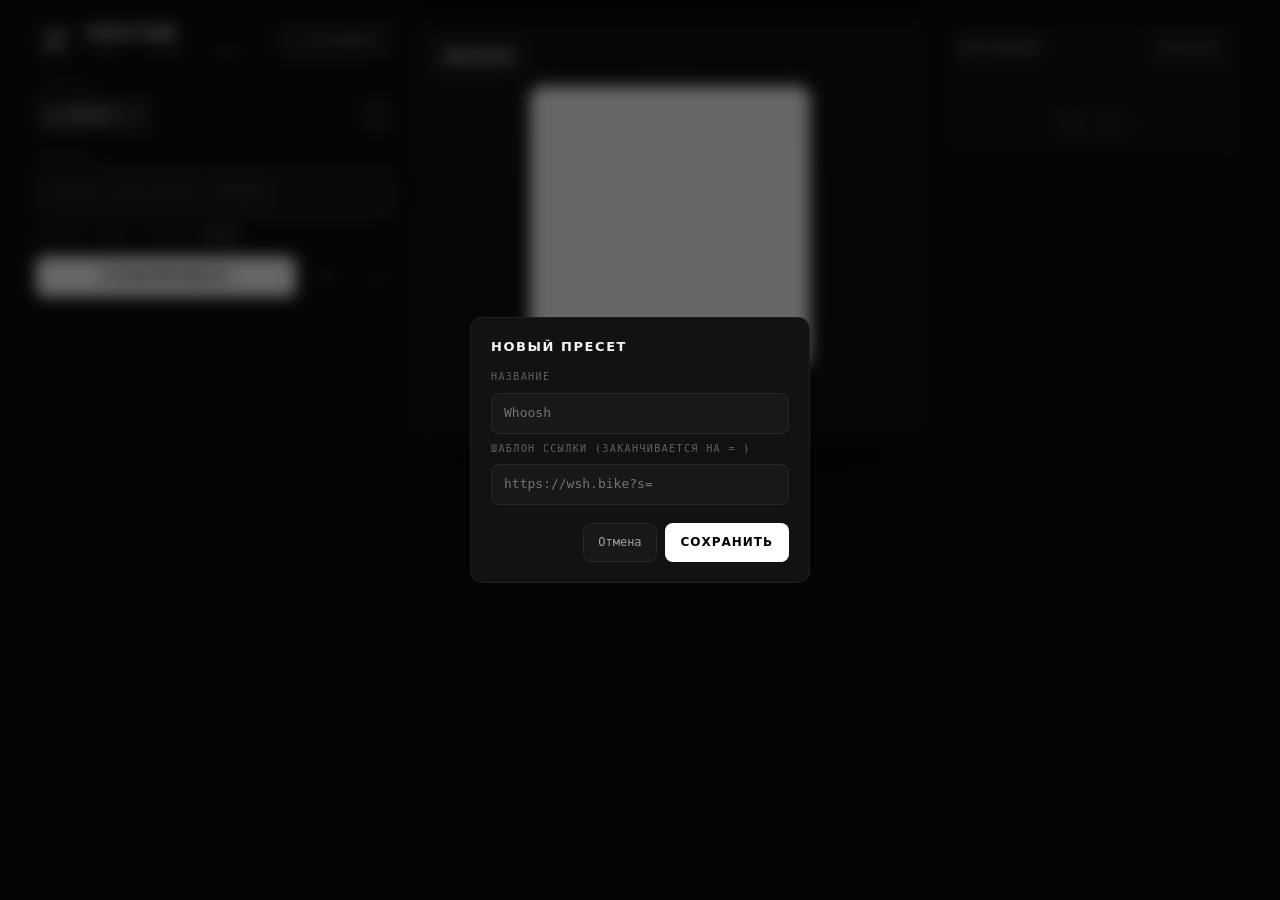
==== index.html @ f7df2f1e "EasyQR: dark minimal PWA QR generator (presets, history, BorderBeam/ThinkingOrb, offline SW)" ====
<!DOCTYPE html>
<html lang="ru">
<head>
  <meta charset="UTF-8">
  <meta name="viewport" content="width=device-width, initial-scale=1.0, viewport-fit=cover">
  <meta name="theme-color" content="#0B0B0C">
  <title>EasyQR — генератор QR</title>
  <meta name="description" content="Быстрый генератор QR-кодов для кикшеринга. Пресеты, история, офлайн.">
  <link rel="manifest" href="manifest.webmanifest">
  <link rel="icon" href="icons/icon-192.png">
  <link rel="apple-touch-icon" href="icons/icon-192.png">
  <link rel="stylesheet" href="css/app.css">
</head>
<body>
  <div class="app">

    <!-- ===== ЛЕВЫЙ ПУЛЬТ ===== -->
    <section class="console" aria-label="Генератор">
      <header class="brand">
        <div class="brand-mark" aria-hidden="true">
          <svg viewBox="0 0 24 24" fill="none" stroke="currentColor" stroke-width="1.5" stroke-linecap="round" stroke-linejoin="round">
            <rect x="3" y="3" width="7" height="7" rx="1.5"/><rect x="14" y="3" width="7" height="7" rx="1.5"/>
            <rect x="3" y="14" width="7" height="7" rx="1.5"/><path d="M14 14h3v3h-3zM20 14v.01M20 20v.01M17 20v.01M14 20v.01"/>
          </svg>
        </div>
        <div>
          <h1 class="brand-name">EasyQR</h1>
          <p class="brand-sub">scan · share · ride</p>
        </div>
        <button id="btn-install" class="ghost-btn install-btn" hidden title="Установить приложение">
          <svg viewBox="0 0 24 24" fill="none" stroke="currentColor" stroke-width="1.5" stroke-linecap="round" stroke-linejoin="round"><path d="M12 3v12m0 0l-4-4m4 4l4-4M4 21h16"/></svg>
          <span>Установить</span>
        </button>
      </header>

      <!-- Пресеты -->
      <div class="field-label">Пресеты</div>
      <div class="presets-wrap">
        <div id="presets" class="presets" role="tablist" aria-label="Пресеты ссылок"></div>
        <button id="btn-add-preset" class="pill pill-add" title="Добавить пресет">
          <svg viewBox="0 0 24 24" fill="none" stroke="currentColor" stroke-width="1.8" stroke-linecap="round"><path d="M12 5v14M5 12h14"/></svg>
        </button>
      </div>

      <!-- Ввод -->
      <div class="field-label" id="prefix-label">Ссылка</div>
      <div class="input-card">
        <span id="prefix" class="input-prefix" title="Нажмите чтобы изменить шаблон">https://wsh.bike?s=</span>
        <input id="suffix" class="input-suffix" type="text" inputmode="numeric" autocomplete="off" spellcheck="false"
               placeholder="номер" aria-label="Значение после =">
      </div>
      <div class="hint">Допишите номер и нажмите <kbd>Enter</kbd></div>

      <!-- Действия -->
      <div class="actions">
        <button id="btn-generate" class="primary-btn">Сгенерировать</button>
        <button id="btn-copy" class="ghost-btn icon-action" title="Скопировать ссылку" disabled>
          <svg viewBox="0 0 24 24" fill="none" stroke="currentColor" stroke-width="1.5" stroke-linecap="round" stroke-linejoin="round"><rect x="9" y="9" width="12" height="12" rx="2"/><path d="M5 15V5a2 2 0 0 1 2-2h10"/></svg>
        </button>
        <button id="btn-download" class="ghost-btn icon-action" title="Скачать PNG" disabled>
          <svg viewBox="0 0 24 24" fill="none" stroke="currentColor" stroke-width="1.5" stroke-linecap="round" stroke-linejoin="round"><path d="M12 3v12m0 0l-4-4m4 4l4-4M4 21h16"/></svg>
        </button>
      </div>

      <!-- Модалка пресета -->
      <div id="preset-modal" class="modal-overlay" hidden>
        <div class="modal card">
          <h3 class="modal-title">Новый пресет</h3>
          <label class="mini-label" for="mp-name">Название</label>
          <input id="mp-name" class="modal-input" type="text" placeholder="Whoosh" maxlength="18">
          <label class="mini-label" for="mp-url">Шаблон ссылки (заканчивается на = )</label>
          <input id="mp-url" class="modal-input mono" type="text" placeholder="https://wsh.bike?s=">
          <div class="modal-actions">
            <button id="mp-cancel" class="ghost-btn">Отмена</button>
            <button id="mp-save" class="primary-btn small">Сохранить</button>
          </div>
        </div>
      </div>
    </section>

    <!-- ===== ЦЕНТР: РЕЗУЛЬТАТ ===== -->
    <section class="stage-col">
      <div class="beam-shell" id="beam-shell">
        <div class="beam beam-a" aria-hidden="true"></div>
        <div class="beam beam-b" aria-hidden="true"></div>
        <div class="card stage" id="stage">
          <!-- пусто -->
          <div id="view-empty" class="stage-view empty-view">
            <div class="empty-orb" aria-hidden="true"></div>
            <p class="empty-text">QR появится здесь</p>
          </div>
          <!-- орб генерации -->
          <div id="view-thinking" class="stage-view thinking-view" hidden>
            <div class="orb-glow" aria-hidden="true"></div>
            <svg class="orb-ring" viewBox="0 0 64 64" aria-hidden="true">
              <circle cx="32" cy="32" r="28" fill="none" stroke="rgba(255,255,255,.12)" stroke-width="1.5"/>
              <circle cx="32" cy="32" r="28" fill="none" stroke="#fff" stroke-width="1.5" stroke-linecap="round" stroke-dasharray="44 132"/>
            </svg>
            <p class="thinking-text">GENERATING</p>
          </div>
          <!-- результат -->
          <div id="view-result" class="stage-view result-view" hidden>
            <div class="result-head">
              <span id="res-badge" class="badge">WHOOSH</span>
              <span id="res-time" class="mono res-time"></span>
            </div>
            <div id="qr-holder" class="qr-holder"></div>
            <div id="res-url" class="mono res-url"></div>
            <div class="result-foot">
              <span id="res-type" class="res-type"></span>
            </div>
          </div>
        </div>
      </div>
    </section>

    <!-- ===== ИСТОРИЯ ===== -->
    <aside class="history card" aria-label="История">
      <div class="history-head">
        <h2 class="history-title">История</h2>
        <button id="btn-clear-history" class="ghost-btn tiny" title="Очистить историю">Очистить</button>
      </div>
      <div id="history-list" class="history-list"></div>
      <div id="history-empty" class="history-empty">Пока пусто</div>
    </aside>
  </div>

  <div id="toast" class="toast" role="status" aria-live="polite"></div>

  <script src="js/qrcode.js"></script>
  <script src="js/app.js"></script>
  <script>if('serviceWorker' in navigator){navigator.serviceWorker.register('sw.js').catch(()=>{});}</script>
</body>
</html>
---- css/app.css ----
/* ============ EasyQR — Dark Minimal PWA ============ */

/* Шрифты: положите Moscow-Metro.woff2 и NectoMono.woff2 в /fonts и раскомментируйте
@font-face{font-family:"Moscow Metro";src:url("../fonts/Moscow-Metro.woff2") format("woff2");font-display:swap}
@font-face{font-family:"Necto Mono";src:url("../fonts/NectoMono.woff2") format("woff2");font-display:swap}
*/

:root{
  --bg:#0B0B0C;
  --card:#121214;
  --input:#18181B;
  --border:#1F1F23;
  --border-2:#27272A;
  --text:#F3F4F6;
  --text-2:#A1A1AA;
  --text-3:#606067;
  --hover:#202024;
  --active:#27272A;
  --active-border:#3F3F46;
  --radius:12px;
  --font-accent:"Moscow Metro","JetBrains Mono","Fira Code",ui-monospace,system-ui,sans-serif;
  --font-mono:"Necto Mono","JetBrains Mono","Fira Code",ui-monospace,SFMono-Regular,Menlo,monospace;
}

*,*::before,*::after{box-sizing:border-box;margin:0;padding:0}
html{-webkit-text-size-adjust:100%}
body{
  background:var(--bg);
  color:var(--text);
  font-family:var(--font-mono);
  font-size:14px;
  line-height:1.45;
  min-height:100dvh;
  overscroll-behavior-y:none;
}
button{font:inherit;color:inherit;background:none;border:none;cursor:pointer}
input{font:inherit}
::selection{background:#ffffff22}
.mono{font-family:var(--font-mono)}

/* ---------- Layout ---------- */
.app{
  display:grid;
  gap:16px;
  grid-template-columns:minmax(300px,360px) minmax(0,1fr) 300px;
  grid-template-areas:"console stage history";
  max-width:1240px;
  margin:0 auto;
  padding:20px 16px calc(20px + env(safe-area-inset-bottom));
  align-items:start;
}
.console{grid-area:console;display:flex;flex-direction:column;gap:14px}
.stage-col{grid-area:stage}
.history{grid-area:history}

@media (max-width:1023px){
  .app{grid-template-columns:1fr;grid-template-areas:"console" "stage" "history";max-width:560px}
}

.card{
  background:var(--card);
  border:1px solid var(--border);
  border-radius:var(--radius);
}

/* ---------- Brand ---------- */
.brand{display:flex;align-items:center;gap:12px}
.brand-mark{
  width:40px;height:40px;flex:none;border-radius:10px;
  background:var(--input);border:1px solid var(--border-2);
  display:grid;place-items:center;color:var(--text);
}
.brand-mark svg{width:22px;height:22px}
.brand-name{
  font-family:var(--font-accent);
  font-size:18px;font-weight:700;letter-spacing:.08em;text-transform:uppercase;
}
.brand-sub{font-size:11px;color:var(--text-3);letter-spacing:.14em;text-transform:uppercase}
.install-btn{margin-left:auto;font-size:11px;padding:6px 10px}
.install-btn svg{width:14px;height:14px}

/* ---------- Labels ---------- */
.field-label{
  font-family:var(--font-accent);
  font-size:10px;letter-spacing:.16em;text-transform:uppercase;
  color:var(--text-3);margin-bottom:-8px;
}

/* ---------- Presets ---------- */
.presets-wrap{display:flex;align-items:stretch;gap:8px}
.presets{
  display:flex;gap:6px;overflow-x:auto;scrollbar-width:none;
  padding:2px 0;flex:1;min-width:0;scroll-behavior:smooth;
  -webkit-overflow-scrolling:touch;
}
.presets::-webkit-scrollbar{display:none}
.pill{
  flex:none;display:inline-flex;align-items:center;gap:7px;
  padding:7px 12px;border-radius:8px;
  background:var(--input);border:1px solid var(--border-2);
  color:var(--text-2);font-size:12px;white-space:nowrap;
  transition:background .18s ease,color .18s ease,border-color .18s ease,transform .12s ease;
}
.pill:hover{background:var(--hover);color:#F4F4F5}
.pill:active{transform:scale(.97)}
.pill.active{background:var(--active);border-color:var(--active-border);color:#fff}
.pill .pill-icon{width:15px;height:15px;display:inline-flex}
.pill .pill-icon svg{width:100%;height:100%}
.pill-add{padding:7px 10px}
.pill-add svg{width:15px;height:15px}
.pill-del{margin-left:2px;opacity:0;transition:opacity .15s;display:inline-flex;width:14px;height:14px;color:var(--text-3)}
.pill-del svg{width:100%;height:100%}
.pill:hover .pill-del{opacity:.7}
.pill-del:hover{opacity:1!important;color:#fff}
@media (hover:none){.pill-del{opacity:.5}}

/* ---------- Input ---------- */
.input-card{
  display:flex;align-items:stretch;
  background:var(--input);border:1px solid var(--border-2);border-radius:var(--radius);
  overflow:hidden;
  transition:border-color .2s ease,box-shadow .2s ease;
}
.input-card:focus-within{border-color:var(--active-border);box-shadow:0 0 0 3px rgba(255,255,255,.04)}
.input-prefix{
  display:flex;align-items:center;
  padding:12px 4px 12px 14px;
  color:var(--text-3);font-size:13px;white-space:nowrap;
  max-width:58%;overflow:hidden;text-overflow:ellipsis;direction:rtl;text-align:left;
  cursor:pointer;user-select:none;
  transition:color .18s ease;
}
.input-prefix:hover{color:var(--text-2)}
.input-suffix{
  flex:1;min-width:0;background:transparent;border:none;outline:none;
  color:#fff;font-size:16px;letter-spacing:.06em;
  padding:12px 14px 12px 8px;
  font-family:var(--font-mono);
}
.input-suffix::placeholder{color:var(--text-3)}
.hint{font-size:11px;color:var(--text-3);margin-top:-6px}
kbd{
  font-family:var(--font-mono);font-size:10px;color:var(--text-2);
  background:var(--input);border:1px solid var(--border-2);border-bottom-width:2px;
  border-radius:4px;padding:1px 5px;
}

/* ---------- Buttons ---------- */
.actions{display:flex;gap:8px}
.primary-btn{
  flex:1;background:#fff;color:#000;font-weight:700;
  font-family:var(--font-accent);letter-spacing:.08em;text-transform:uppercase;font-size:12px;
  padding:12px 18px;border-radius:8px;
  transition:background .18s ease,transform .12s ease;
}
.primary-btn:hover{background:#E4E4E7}
.primary-btn:active{transform:scale(.98)}
.primary-btn.small{flex:none;padding:9px 16px}
.ghost-btn{
  display:inline-flex;align-items:center;gap:6px;justify-content:center;
  background:var(--input);border:1px solid var(--border-2);border-radius:8px;
  color:var(--text-2);padding:10px 14px;font-size:12px;
  transition:background .18s ease,color .18s ease,border-color .18s ease;
}
.ghost-btn:hover:not(:disabled){background:var(--hover);color:#F4F4F5}
.ghost-btn:disabled{opacity:.35;cursor:not-allowed}
.ghost-btn.tiny{padding:5px 9px;font-size:10px;letter-spacing:.1em;text-transform:uppercase}
.icon-action{width:42px;padding:0;flex:none}
.icon-action svg{width:17px;height:17px}

/* ---------- BorderBeam shell ---------- */
.beam-shell{position:relative;border-radius:calc(var(--radius) + 1px)}
.beam{
  position:absolute;inset:-1.5px;border-radius:inherit;pointer-events:none;
  opacity:0;transition:opacity .4s ease;
  --beam-angle:0deg;
  background:conic-gradient(from var(--beam-angle),
    transparent 0deg, transparent 300deg,
    rgba(255,255,255,.05) 330deg, rgba(255,255,255,.9) 352deg,
    #fff 360deg);
  -webkit-mask:linear-gradient(#000 0 0) content-box,linear-gradient(#000 0 0);
          mask:linear-gradient(#000 0 0) content-box,linear-gradient(#000 0 0);
  -webkit-mask-composite:xor;
          mask-composite:exclude;
  padding:1.5px;
  filter:drop-shadow(0 0 6px rgba(255,255,255,.35));
}
.beam-b{filter:drop-shadow(0 0 10px rgba(255,255,255,.18));animation-delay:-1.4s;opacity:0}
@property --beam-angle{syntax:"<angle>";initial-value:0deg;inherits:false}
@keyframes beam-spin{to{--beam-angle:360deg}}
.beam-shell.generating .beam{opacity:1;animation:beam-spin 2.2s linear infinite}
.beam-shell.generating .beam-b{animation-duration:3.4s}

/* ---------- Stage ---------- */
.stage{
  position:relative;overflow:hidden;
  min-height:420px;
  display:grid;place-items:center;
  padding:22px;
  box-shadow:0 20px 60px -30px rgba(0,0,0,.8), inset 0 1px 0 rgba(255,255,255,.03);
}
.stage-view{grid-area:1/1;width:100%;display:flex;flex-direction:column;align-items:center;justify-content:center;gap:14px}

.empty-view{color:var(--text-3)}
.empty-orb{
  width:90px;height:90px;border-radius:50%;
  background:radial-gradient(circle at 50% 45%,rgba(255,255,255,.10),rgba(255,255,255,.03) 55%,transparent 72%);
  filter:blur(6px);animation:breathe 4s ease-in-out infinite;
}
.empty-text{font-family:var(--font-accent);text-transform:uppercase;letter-spacing:.14em;font-size:11px}
@keyframes breathe{0%,100%{transform:scale(.92);opacity:.5}50%{transform:scale(1.06);opacity:.8}}

/* Thinking orb */
.thinking-view{gap:26px}
.orb-wrap,.thinking-view{position:relative}
.orb-glow{
  width:clamp(120px,34vw,190px);aspect-ratio:1;border-radius:50%;
  background:radial-gradient(circle at 50% 48%,rgba(255,255,255,.95),rgba(255,255,255,.28) 45%,transparent 70%);
  filter:blur(18px);
  animation:orb-pulse 1.4s cubic-bezier(.45,0,.55,1) infinite;
}
.orb-ring{
  position:absolute;top:50%;left:50%;translate:-50% -58%;
  width:clamp(84px,24vw,120px);height:auto;
  animation:orb-spin 1.1s linear infinite;
}
@keyframes orb-pulse{
  0%,100%{transform:scale(.85);opacity:.3}
  50%{transform:scale(1.1);opacity:.7}
}
@keyframes orb-spin{to{rotate:360deg}}
.thinking-text{
  font-family:var(--font-accent);font-size:11px;letter-spacing:.3em;text-transform:uppercase;color:var(--text-2);
  animation:blink 1.4s ease-in-out infinite;
}
@keyframes blink{0%,100%{opacity:.35}50%{opacity:.9}}

/* Result */
.result-view{gap:16px;transition:opacity .5s ease,transform .5s cubic-bezier(.2,.7,.3,1)}
.result-view.reveal{opacity:0;transform:scale(.9)}
.result-view.shown{opacity:1;transform:scale(1)}
.result-head{display:flex;align-items:center;gap:10px;width:100%;justify-content:space-between}
.badge{
  font-family:var(--font-accent);font-size:11px;font-weight:700;
  letter-spacing:.14em;text-transform:uppercase;color:#fff;
  background:var(--active);border:1px solid var(--active-border);
  border-radius:6px;padding:4px 10px;display:inline-flex;align-items:center;gap:7px;
}
.badge .pill-icon{width:14px;height:14px;display:inline-flex}
.badge .pill-icon svg{width:100%;height:100%}
.res-time{font-size:11px;color:var(--text-3)}
.qr-holder{
  width:min(280px,72vw);aspect-ratio:1;
  background:#fff;border-radius:var(--radius);
  padding:14px;display:grid;place-items:center;
  box-shadow:0 24px 60px -24px rgba(0,0,0,.9);
}
.qr-holder canvas,.qr-holder svg{width:100%!important;height:100%!important;display:block;image-rendering:pixelated}
.res-url{
  max-width:100%;font-size:12px;color:var(--text-2);
  background:var(--input);border:1px solid var(--border);border-radius:8px;
  padding:8px 12px;overflow:hidden;text-overflow:ellipsis;white-space:nowrap;
}
.res-type{font-family:var(--font-accent);font-size:10px;letter-spacing:.16em;text-transform:uppercase;color:var(--text-3)}

/* ---------- History ---------- */
.history{
  display:flex;flex-direction:column;
  max-height:560px;overflow:hidden;
  position:sticky;top:20px;
}
.history-head{
  display:flex;align-items:center;justify-content:space-between;gap:8px;
  padding:14px 16px;border-bottom:1px solid var(--border);flex:none;
}
.history-title{
  font-family:var(--font-accent);font-size:12px;font-weight:700;
  letter-spacing:.16em;text-transform:uppercase;color:var(--text-2);
}
.history-list{
  overflow-y:auto;flex:1;padding:8px;display:flex;flex-direction:column;gap:6px;
  scrollbar-width:thin;scrollbar-color:var(--border-2) transparent;
}
.history-list::-webkit-scrollbar{width:6px}
.history-list::-webkit-scrollbar-thumb{background:var(--border-2);border-radius:3px}
.history-empty{padding:22px 16px;text-align:center;color:var(--text-3);font-size:12px}

.h-item{
  display:flex;align-items:center;gap:10px;
  background:var(--input);border:1px solid transparent;border-radius:10px;
  padding:8px 10px;text-align:left;width:100%;
  transition:background .18s ease,border-color .18s ease,transform .12s ease;
  animation:slide-in .35s cubic-bezier(.2,.7,.3,1) both;
}
@keyframes slide-in{from{opacity:0;transform:translateY(8px)}to{opacity:1;transform:none}}
.h-item:hover{background:var(--hover);border-color:var(--border-2)}
.h-item:active{transform:scale(.98)}
.h-icon{width:26px;height:26px;flex:none;border-radius:7px;background:var(--card);border:1px solid var(--border-2);display:grid;place-items:center;color:var(--text-2)}
.h-icon svg{width:15px;height:15px}
.h-body{min-width:0;flex:1}
.h-brand{font-family:var(--font-accent);font-size:11px;letter-spacing:.1em;text-transform:uppercase;color:var(--text);white-space:nowrap;overflow:hidden;text-overflow:ellipsis}
.h-meta{font-size:10px;color:var(--text-3);white-space:nowrap;overflow:hidden;text-overflow:ellipsis}
.h-num{font-size:13px;color:#fff;letter-spacing:.05em;flex:none}
.h-thumb{width:34px;height:34px;flex:none;border-radius:6px;background:#fff;padding:3px;display:none}
.h-thumb img{width:100%;height:100%;display:block;image-rendering:pixelated}
@media (min-width:1024px){.h-thumb{display:block}}

/* ---------- Modal ---------- */
.modal-overlay{
  position:fixed;inset:0;z-index:50;display:grid;place-items:center;
  background:rgba(0,0,0,.6);backdrop-filter:blur(8px);-webkit-backdrop-filter:blur(8px);
  animation:fade .2s ease both;padding:16px;
}
@keyframes fade{from{opacity:0}to{opacity:1}}
.modal{width:min(340px,100%);padding:20px;display:flex;flex-direction:column;gap:8px;
  animation:pop .25s cubic-bezier(.2,.7,.3,1) both}
@keyframes pop{from{opacity:0;transform:scale(.94) translateY(8px)}to{opacity:1;transform:none}}
.modal-title{font-family:var(--font-accent);font-size:13px;letter-spacing:.12em;text-transform:uppercase;margin-bottom:6px}
.mini-label{font-size:10px;letter-spacing:.14em;text-transform:uppercase;color:var(--text-3)}
.modal-input{
  background:var(--input);border:1px solid var(--border-2);border-radius:8px;
  color:#fff;padding:10px 12px;outline:none;font-size:13px;
  transition:border-color .18s ease;
}
.modal-input:focus{border-color:var(--active-border)}
.modal-actions{display:flex;gap:8px;justify-content:flex-end;margin-top:10px}

/* ---------- Toast ---------- */
.toast{
  position:fixed;left:50%;bottom:calc(24px + env(safe-area-inset-bottom));translate:-50% 0;
  background:var(--active);border:1px solid var(--active-border);color:#fff;
  padding:10px 18px;border-radius:999px;font-size:12px;letter-spacing:.04em;
  opacity:0;transform:translateY(10px);pointer-events:none;
  transition:opacity .25s ease,transform .25s ease;z-index:60;
  box-shadow:0 10px 30px -10px rgba(0,0,0,.8);
}
.toast.show{opacity:1;transform:none}

/* ---------- Mobile tweaks ---------- */
@media (max-width:1023px){
  .stage{min-height:380px}
  .history{position:static;max-height:340px}
  .actions{position:sticky;bottom:0}
}
@media (max-width:380px){
  .input-prefix{max-width:52%;font-size:12px}
}
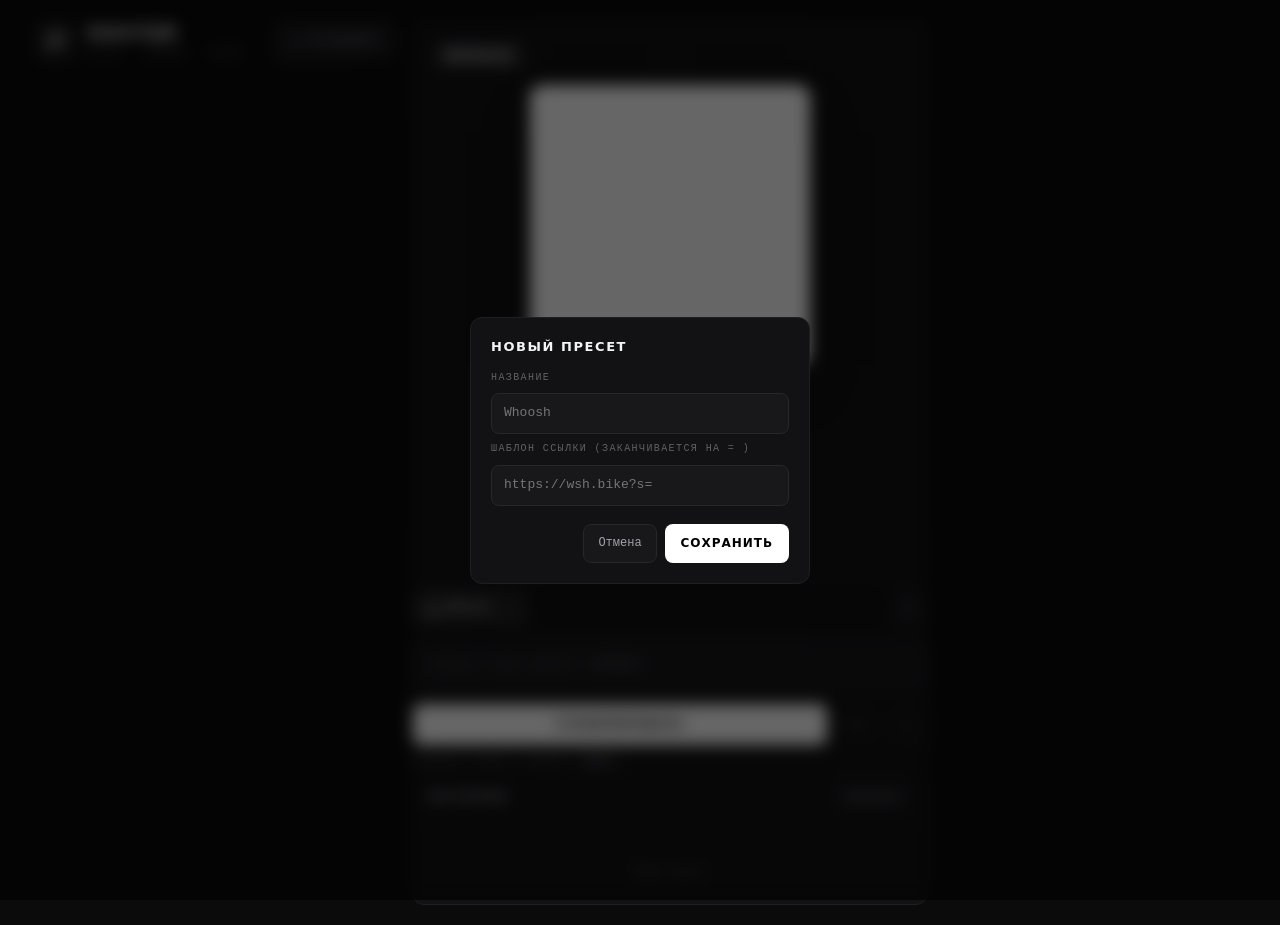
==== commit a0bbacc2: "Update index.html" ====
--- a/index.html
+++ b/index.html
@@ -14,115 +14,118 @@
 <body>
   <div class="app">
 
-    <!-- ===== ЛЕВЫЙ ПУЛЬТ ===== -->
-    <section class="console" aria-label="Генератор">
-      <header class="brand">
-        <div class="brand-mark" aria-hidden="true">
-          <svg viewBox="0 0 24 24" fill="none" stroke="currentColor" stroke-width="1.5" stroke-linecap="round" stroke-linejoin="round">
-            <rect x="3" y="3" width="7" height="7" rx="1.5"/><rect x="14" y="3" width="7" height="7" rx="1.5"/>
-            <rect x="3" y="14" width="7" height="7" rx="1.5"/><path d="M14 14h3v3h-3zM20 14v.01M20 20v.01M17 20v.01M14 20v.01"/>
-          </svg>
-        </div>
-        <div>
-          <h1 class="brand-name">EasyQR</h1>
-          <p class="brand-sub">scan · share · ride</p>
-        </div>
-        <button id="btn-install" class="ghost-btn install-btn" hidden title="Установить приложение">
-          <svg viewBox="0 0 24 24" fill="none" stroke="currentColor" stroke-width="1.5" stroke-linecap="round" stroke-linejoin="round"><path d="M12 3v12m0 0l-4-4m4 4l4-4M4 21h16"/></svg>
-          <span>Установить</span>
-        </button>
-      </header>
+    <header class="brand">
+      <div class="brand-mark" aria-hidden="true">
+        <svg viewBox="0 0 24 24" fill="none" stroke="currentColor" stroke-width="1.5" stroke-linecap="round" stroke-linejoin="round">
+          <rect x="3" y="3" width="7" height="7" rx="1.5"/><rect x="14" y="3" width="7" height="7" rx="1.5"/>
+          <rect x="3" y="14" width="7" height="7" rx="1.5"/><path d="M14 14h3v3h-3zM20 14v.01M20 20v.01M17 20v.01M14 20v.01"/>
+        </svg>
+      </div>
+      <div>
+        <h1 class="brand-name">EasyQR</h1>
+        <p class="brand-sub">scan · share · ride</p>
+      </div>
+      <button id="btn-install" class="ghost-btn install-btn" hidden title="Установить приложение">
+        <svg viewBox="0 0 24 24" fill="none" stroke="currentColor" stroke-width="1.5" stroke-linecap="round" stroke-linejoin="round"><path d="M12 3v12m0 0l-4-4m4 4l4-4M4 21h16"/></svg>
+        <span>Установить</span>
+      </button>
+    </header>
 
-      <!-- Пресеты -->
-      <div class="field-label">Пресеты</div>
-      <div class="presets-wrap">
-        <div id="presets" class="presets" role="tablist" aria-label="Пресеты ссылок"></div>
-        <button id="btn-add-preset" class="pill pill-add" title="Добавить пресет">
-          <svg viewBox="0 0 24 24" fill="none" stroke="currentColor" stroke-width="1.8" stroke-linecap="round"><path d="M12 5v14M5 12h14"/></svg>
-        </button>
-      </div>
+    <main class="layout">
 
-      <!-- Ввод -->
-      <div class="field-label" id="prefix-label">Ссылка</div>
-      <div class="input-card">
-        <span id="prefix" class="input-prefix" title="Нажмите чтобы изменить шаблон">https://wsh.bike?s=</span>
-        <input id="suffix" class="input-suffix" type="text" inputmode="numeric" autocomplete="off" spellcheck="false"
-               placeholder="номер" aria-label="Значение после =">
-      </div>
-      <div class="hint">Допишите номер и нажмите <kbd>Enter</kbd></div>
+      <!-- ===== ЛЕВО: ОБЛАСТЬ РЕЗУЛЬТАТА + ПУЛЬТ ===== -->
+      <section class="stage-col" aria-label="Результат">
+        <div class="beam-shell" id="beam-shell">
+          <div class="beam beam-a" aria-hidden="true"></div>
+          <div class="beam beam-b" aria-hidden="true"></div>
+          <div class="card stage" id="stage">
+            <!-- фон из плавающих точек -->
+            <canvas id="dots-bg" class="dots-bg" aria-hidden="true"></canvas>
 
-      <!-- Действия -->
-      <div class="actions">
-        <button id="btn-generate" class="primary-btn">Сгенерировать</button>
-        <button id="btn-copy" class="ghost-btn icon-action" title="Скопировать ссылку" disabled>
-          <svg viewBox="0 0 24 24" fill="none" stroke="currentColor" stroke-width="1.5" stroke-linecap="round" stroke-linejoin="round"><rect x="9" y="9" width="12" height="12" rx="2"/><path d="M5 15V5a2 2 0 0 1 2-2h10"/></svg>
-        </button>
-        <button id="btn-download" class="ghost-btn icon-action" title="Скачать PNG" disabled>
-          <svg viewBox="0 0 24 24" fill="none" stroke="currentColor" stroke-width="1.5" stroke-linecap="round" stroke-linejoin="round"><path d="M12 3v12m0 0l-4-4m4 4l4-4M4 21h16"/></svg>
-        </button>
-      </div>
+            <!-- пусто -->
+            <div id="view-empty" class="stage-view empty-view">
+              <div class="empty-orb" aria-hidden="true"></div>
+              <p class="empty-text">QR появится здесь</p>
+            </div>
 
-      <!-- Модалка пресета -->
-      <div id="preset-modal" class="modal-overlay" hidden>
-        <div class="modal card">
-          <h3 class="modal-title">Новый пресет</h3>
-          <label class="mini-label" for="mp-name">Название</label>
-          <input id="mp-name" class="modal-input" type="text" placeholder="Whoosh" maxlength="18">
-          <label class="mini-label" for="mp-url">Шаблон ссылки (заканчивается на = )</label>
-          <input id="mp-url" class="modal-input mono" type="text" placeholder="https://wsh.bike?s=">
-          <div class="modal-actions">
-            <button id="mp-cancel" class="ghost-btn">Отмена</button>
-            <button id="mp-save" class="primary-btn small">Сохранить</button>
-          </div>
-        </div>
-      </div>
-    </section>
+            <!-- орб генерации -->
+            <div id="view-thinking" class="stage-view thinking-view" hidden>
+              <div class="orb-glow" aria-hidden="true"></div>
+              <svg class="orb-ring" viewBox="0 0 64 64" aria-hidden="true">
+                <circle cx="32" cy="32" r="28" fill="none" stroke="rgba(255,255,255,.12)" stroke-width="1.5"/>
+                <circle cx="32" cy="32" r="28" fill="none" stroke="#fff" stroke-width="1.5" stroke-linecap="round" stroke-dasharray="44 132"/>
+              </svg>
+              <p class="thinking-text">GENERATING</p>
+            </div>
 
-    <!-- ===== ЦЕНТР: РЕЗУЛЬТАТ ===== -->
-    <section class="stage-col">
-      <div class="beam-shell" id="beam-shell">
-        <div class="beam beam-a" aria-hidden="true"></div>
-        <div class="beam beam-b" aria-hidden="true"></div>
-        <div class="card stage" id="stage">
-          <!-- пусто -->
-          <div id="view-empty" class="stage-view empty-view">
-            <div class="empty-orb" aria-hidden="true"></div>
-            <p class="empty-text">QR появится здесь</p>
-          </div>
-          <!-- орб генерации -->
-          <div id="view-thinking" class="stage-view thinking-view" hidden>
-            <div class="orb-glow" aria-hidden="true"></div>
-            <svg class="orb-ring" viewBox="0 0 64 64" aria-hidden="true">
-              <circle cx="32" cy="32" r="28" fill="none" stroke="rgba(255,255,255,.12)" stroke-width="1.5"/>
-              <circle cx="32" cy="32" r="28" fill="none" stroke="#fff" stroke-width="1.5" stroke-linecap="round" stroke-dasharray="44 132"/>
-            </svg>
-            <p class="thinking-text">GENERATING</p>
-          </div>
-          <!-- результат -->
-          <div id="view-result" class="stage-view result-view" hidden>
-            <div class="result-head">
-              <span id="res-badge" class="badge">WHOOSH</span>
-              <span id="res-time" class="mono res-time"></span>
-            </div>
-            <div id="qr-holder" class="qr-holder"></div>
-            <div id="res-url" class="mono res-url"></div>
-            <div class="result-foot">
-              <span id="res-type" class="res-type"></span>
+            <!-- результат -->
+            <div id="view-result" class="stage-view result-view" hidden>
+              <div class="result-head">
+                <span id="res-badge" class="badge">WHOOSH</span>
+                <span id="res-time" class="mono res-time"></span>
+              </div>
+              <div id="qr-holder" class="qr-holder"></div>
+              <div id="res-url" class="mono res-url"></div>
+              <div class="result-foot">
+                <span id="res-type" class="res-type"></span>
+              </div>
             </div>
           </div>
         </div>
+
+        <!-- панель управления под областью QR: пресеты + ввод -->
+        <section class="console card" aria-label="Генератор">
+          <div class="presets-wrap">
+            <div id="presets" class="presets" role="tablist" aria-label="Пресеты ссылок"></div>
+            <button id="btn-add-preset" class="pill pill-add" title="Добавить пресет">
+              <svg viewBox="0 0 24 24" fill="none" stroke="currentColor" stroke-width="1.8" stroke-linecap="round"><path d="M12 5v14M5 12h14"/></svg>
+            </button>
+          </div>
+
+          <div class="input-card">
+            <span id="prefix" class="input-prefix" title="Нажмите чтобы изменить шаблон">https://wsh.bike?s=</span>
+            <input id="suffix" class="input-suffix" type="text" inputmode="numeric" autocomplete="off" spellcheck="false"
+                   placeholder="номер" aria-label="Значение после =">
+          </div>
+
+          <div class="actions">
+            <button id="btn-generate" class="primary-btn">Сгенерировать</button>
+            <button id="btn-copy" class="ghost-btn icon-action" title="Скопировать ссылку" disabled>
+              <svg viewBox="0 0 24 24" fill="none" stroke="currentColor" stroke-width="1.5" stroke-linecap="round" stroke-linejoin="round"><rect x="9" y="9" width="12" height="12" rx="2"/><path d="M5 15V5a2 2 0 0 1 2-2h10"/></svg>
+            </button>
+            <button id="btn-download" class="ghost-btn icon-action" title="Скачать PNG" disabled>
+              <svg viewBox="0 0 24 24" fill="none" stroke="currentColor" stroke-width="1.5" stroke-linecap="round" stroke-linejoin="round"><path d="M12 3v12m0 0l-4-4m4 4l4-4M4 21h16"/></svg>
+            </button>
+          </div>
+          <div class="hint">Допишите номер и нажмите <kbd>Enter</kbd></div>
+        </section>
+      </section>
+
+      <!-- ===== ПРАВО: ИСТОРИЯ ===== -->
+      <aside class="history card" aria-label="История">
+        <div class="history-head">
+          <h2 class="history-title">История</h2>
+          <button id="btn-clear-history" class="ghost-btn tiny" title="Очистить историю">Очистить</button>
+        </div>
+        <div id="history-list" class="history-list"></div>
+        <div id="history-empty" class="history-empty">Пока пусто</div>
+      </aside>
+    </main>
+  </div>
+
+  <!-- Модалка пресета (открывается только по кнопке «+» или правкой шаблона) -->
+  <div id="preset-modal" class="modal-overlay" hidden>
+    <div class="modal card">
+      <h3 class="modal-title">Новый пресет</h3>
+      <label class="mini-label" for="mp-name">Название</label>
+      <input id="mp-name" class="modal-input" type="text" placeholder="Whoosh" maxlength="18">
+      <label class="mini-label" for="mp-url">Шаблон ссылки (заканчивается на = )</label>
+      <input id="mp-url" class="modal-input mono" type="text" placeholder="https://wsh.bike?s=">
+      <div class="modal-actions">
+        <button id="mp-cancel" class="ghost-btn">Отмена</button>
+        <button id="mp-save" class="primary-btn small">Сохранить</button>
       </div>
-    </section>
-
-    <!-- ===== ИСТОРИЯ ===== -->
-    <aside class="history card" aria-label="История">
-      <div class="history-head">
-        <h2 class="history-title">История</h2>
-        <button id="btn-clear-history" class="ghost-btn tiny" title="Очистить историю">Очистить</button>
-      </div>
-      <div id="history-list" class="history-list"></div>
-      <div id="history-empty" class="history-empty">Пока пусто</div>
-    </aside>
+    </div>
   </div>
 
   <div id="toast" class="toast" role="status" aria-live="polite"></div>
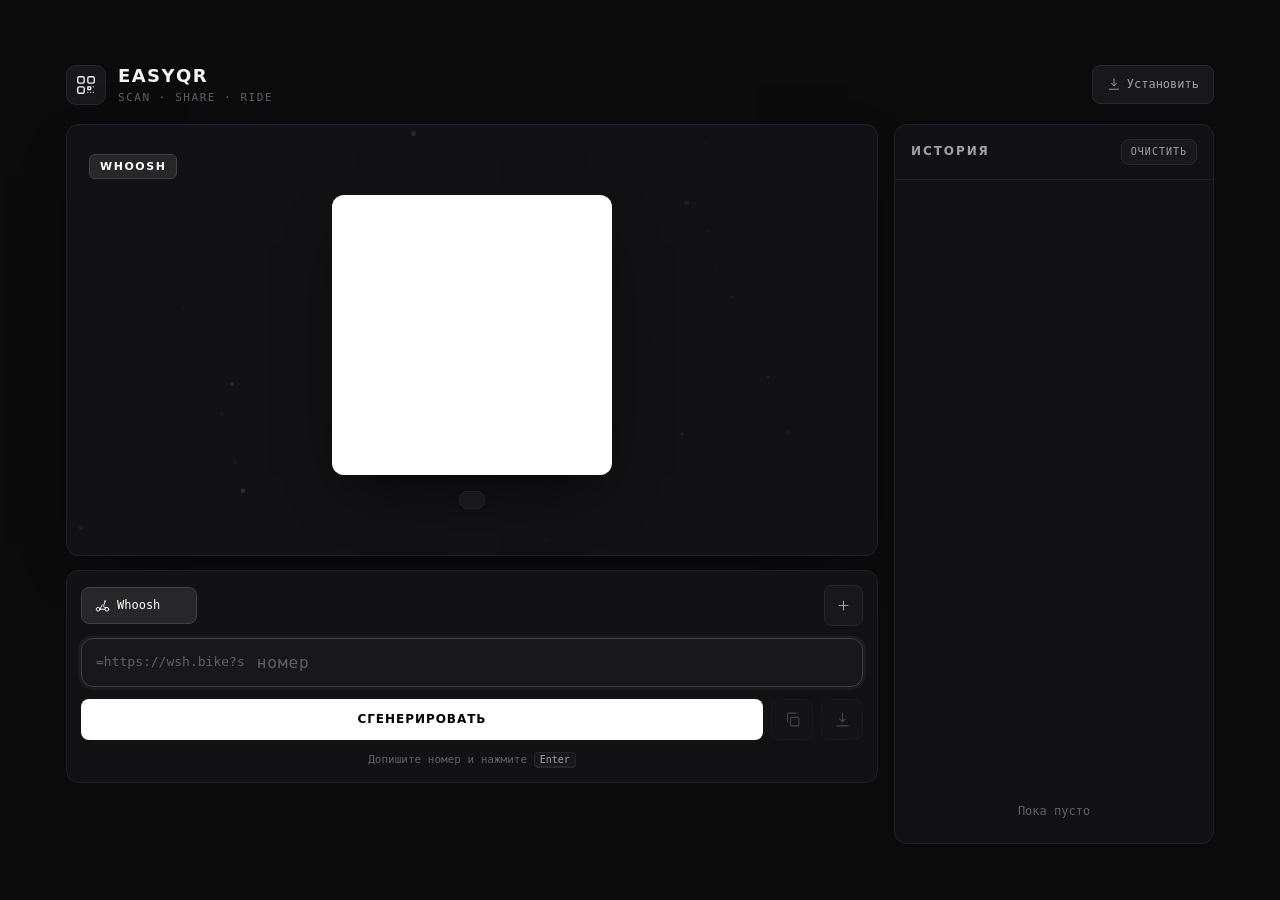
==== commit d72f7031: "Update index.html" ====
--- a/index.html
+++ b/index.html
@@ -3,7 +3,7 @@
 <head>
   <meta charset="UTF-8">
   <meta name="viewport" content="width=device-width, initial-scale=1.0, viewport-fit=cover">
-  <meta name="theme-color" content="#0B0B0C">
+  <meta name="theme-color" content="#0C0B09">
   <title>EasyQR — генератор QR</title>
   <meta name="description" content="Быстрый генератор QR-кодов для кикшеринга. Пресеты, история, офлайн.">
   <link rel="manifest" href="manifest.webmanifest">
@@ -52,8 +52,8 @@
             <div id="view-thinking" class="stage-view thinking-view" hidden>
               <div class="orb-glow" aria-hidden="true"></div>
               <svg class="orb-ring" viewBox="0 0 64 64" aria-hidden="true">
-                <circle cx="32" cy="32" r="28" fill="none" stroke="rgba(255,255,255,.12)" stroke-width="1.5"/>
-                <circle cx="32" cy="32" r="28" fill="none" stroke="#fff" stroke-width="1.5" stroke-linecap="round" stroke-dasharray="44 132"/>
+                <circle cx="32" cy="32" r="28" fill="none" stroke="rgba(255,214,160,.14)" stroke-width="1.5"/>
+                <circle cx="32" cy="32" r="28" fill="none" stroke="#FFE0B8" stroke-width="1.5" stroke-linecap="round" stroke-dasharray="44 132"/>
               </svg>
               <p class="thinking-text">GENERATING</p>
             </div>
--- a/css/app.css
+++ b/css/app.css
@@ -38,23 +38,27 @@
 ::selection{background:#ffffff22}
 .mono{font-family:var(--font-mono)}
 
-/* ---------- Layout ---------- */
+/* ---------- Layout: контент по центру экрана ---------- */
 .app{
+  max-width:1180px;
+  margin:0 auto;
+  padding:clamp(16px,3vh,32px) 16px calc(20px + env(safe-area-inset-bottom));
+  min-height:100dvh;
+  display:flex;flex-direction:column;justify-content:center;gap:18px;
+}
+.layout{
   display:grid;
   gap:16px;
-  grid-template-columns:minmax(300px,360px) minmax(0,1fr) 300px;
-  grid-template-areas:"console stage history";
-  max-width:1240px;
-  margin:0 auto;
-  padding:20px 16px calc(20px + env(safe-area-inset-bottom));
+  grid-template-columns:minmax(0,1fr) 320px;
+  grid-template-areas:"stage history";
   align-items:start;
 }
-.console{grid-area:console;display:flex;flex-direction:column;gap:14px}
-.stage-col{grid-area:stage}
+.stage-col{grid-area:stage;display:flex;flex-direction:column;gap:14px;min-width:0}
 .history{grid-area:history}
 
-@media (max-width:1023px){
-  .app{grid-template-columns:1fr;grid-template-areas:"console" "stage" "history";max-width:560px}
+@media (max-width:900px){
+  .app{justify-content:flex-start}
+  .layout{grid-template-columns:1fr;grid-template-areas:"stage" "history"}
 }
 
 .card{
@@ -79,12 +83,13 @@
 .install-btn{margin-left:auto;font-size:11px;padding:6px 10px}
 .install-btn svg{width:14px;height:14px}
 
-/* ---------- Labels ---------- */
-.field-label{
-  font-family:var(--font-accent);
-  font-size:10px;letter-spacing:.16em;text-transform:uppercase;
-  color:var(--text-3);margin-bottom:-8px;
-}
+/* ---------- Console (под областью QR) ---------- */
+.console{
+  display:flex;flex-direction:column;gap:12px;
+  padding:14px;
+  animation:rise .5s cubic-bezier(.2,.7,.3,1) both;
+}
+@keyframes rise{from{opacity:0;transform:translateY(12px)}to{opacity:1;transform:none}}
 
 /* ---------- Presets ---------- */
 .presets-wrap{display:flex;align-items:stretch;gap:8px}
@@ -96,7 +101,7 @@
 .presets::-webkit-scrollbar{display:none}
 .pill{
   flex:none;display:inline-flex;align-items:center;gap:7px;
-  padding:7px 12px;border-radius:8px;
+  padding:9px 13px;border-radius:8px;
   background:var(--input);border:1px solid var(--border-2);
   color:var(--text-2);font-size:12px;white-space:nowrap;
   transition:background .18s ease,color .18s ease,border-color .18s ease,transform .12s ease;
@@ -106,7 +111,7 @@
 .pill.active{background:var(--active);border-color:var(--active-border);color:#fff}
 .pill .pill-icon{width:15px;height:15px;display:inline-flex}
 .pill .pill-icon svg{width:100%;height:100%}
-.pill-add{padding:7px 10px}
+.pill-add{padding:9px 11px}
 .pill-add svg{width:15px;height:15px}
 .pill-del{margin-left:2px;opacity:0;transition:opacity .15s;display:inline-flex;width:14px;height:14px;color:var(--text-3)}
 .pill-del svg{width:100%;height:100%}
@@ -138,7 +143,7 @@
   font-family:var(--font-mono);
 }
 .input-suffix::placeholder{color:var(--text-3)}
-.hint{font-size:11px;color:var(--text-3);margin-top:-6px}
+.hint{font-size:11px;color:var(--text-3);text-align:center}
 kbd{
   font-family:var(--font-mono);font-size:10px;color:var(--text-2);
   background:var(--input);border:1px solid var(--border-2);border-bottom-width:2px;
@@ -194,12 +199,19 @@
 /* ---------- Stage ---------- */
 .stage{
   position:relative;overflow:hidden;
-  min-height:420px;
+  min-height:clamp(340px,48vh,520px);
   display:grid;place-items:center;
   padding:22px;
   box-shadow:0 20px 60px -30px rgba(0,0,0,.8), inset 0 1px 0 rgba(255,255,255,.03);
-}
-.stage-view{grid-area:1/1;width:100%;display:flex;flex-direction:column;align-items:center;justify-content:center;gap:14px}
+  animation:rise .5s cubic-bezier(.2,.7,.3,1) both;
+}
+.stage-view{grid-area:1/1;width:100%;display:flex;flex-direction:column;align-items:center;justify-content:center;gap:14px;z-index:2}
+
+/* Dot orbs фон */
+.dots-bg{
+  position:absolute;inset:0;width:100%;height:100%;z-index:1;pointer-events:none;
+  opacity:.9;
+}
 
 .empty-view{color:var(--text-3)}
 .empty-orb{
@@ -212,7 +224,6 @@
 
 /* Thinking orb */
 .thinking-view{gap:26px}
-.orb-wrap,.thinking-view{position:relative}
 .orb-glow{
   width:clamp(120px,34vw,190px);aspect-ratio:1;border-radius:50%;
   background:radial-gradient(circle at 50% 48%,rgba(255,255,255,.95),rgba(255,255,255,.28) 45%,transparent 70%);
@@ -266,8 +277,10 @@
 /* ---------- History ---------- */
 .history{
   display:flex;flex-direction:column;
-  max-height:560px;overflow:hidden;
+  height:min(720px,calc(100dvh - 140px));
+  max-height:calc(100dvh - 140px);
   position:sticky;top:20px;
+  animation:rise .5s .08s cubic-bezier(.2,.7,.3,1) both;
 }
 .history-head{
   display:flex;align-items:center;justify-content:space-between;gap:8px;
@@ -303,9 +316,10 @@
 .h-num{font-size:13px;color:#fff;letter-spacing:.05em;flex:none}
 .h-thumb{width:34px;height:34px;flex:none;border-radius:6px;background:#fff;padding:3px;display:none}
 .h-thumb img{width:100%;height:100%;display:block;image-rendering:pixelated}
-@media (min-width:1024px){.h-thumb{display:block}}
+@media (min-width:901px){.h-thumb{display:block}}
 
 /* ---------- Modal ---------- */
+.modal-overlay[hidden]{display:none}
 .modal-overlay{
   position:fixed;inset:0;z-index:50;display:grid;place-items:center;
   background:rgba(0,0,0,.6);backdrop-filter:blur(8px);-webkit-backdrop-filter:blur(8px);
@@ -337,10 +351,9 @@
 .toast.show{opacity:1;transform:none}
 
 /* ---------- Mobile tweaks ---------- */
-@media (max-width:1023px){
-  .stage{min-height:380px}
-  .history{position:static;max-height:340px}
-  .actions{position:sticky;bottom:0}
+@media (max-width:900px){
+  .stage{min-height:clamp(320px,44vh,420px)}
+  .history{position:static;height:auto;max-height:340px}
 }
 @media (max-width:380px){
   .input-prefix{max-width:52%;font-size:12px}
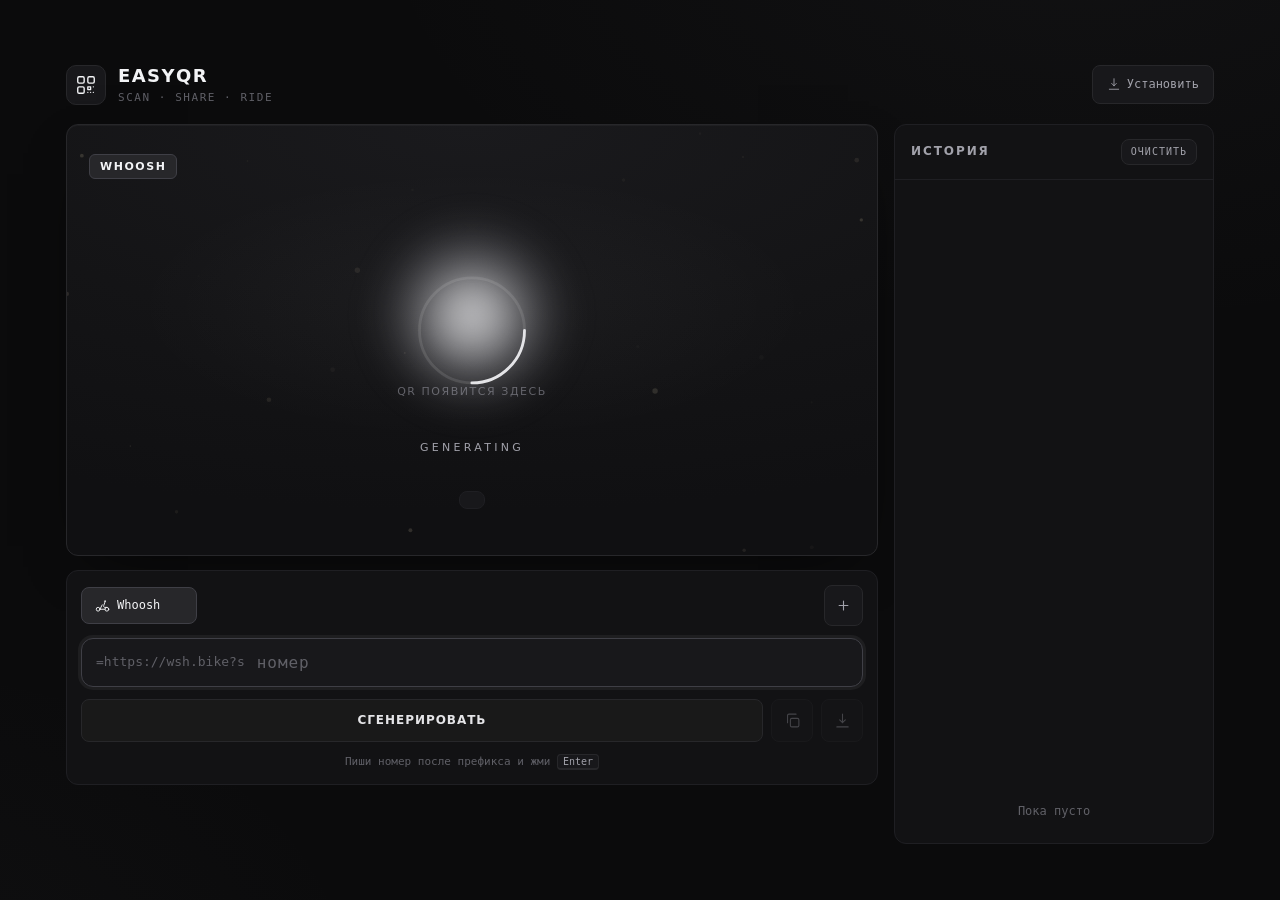
==== commit e6513272: "Update index.html" ====
--- a/index.html
+++ b/index.html
@@ -3,9 +3,9 @@
 <head>
   <meta charset="UTF-8">
   <meta name="viewport" content="width=device-width, initial-scale=1.0, viewport-fit=cover">
-  <meta name="theme-color" content="#0C0B09">
+  <meta name="theme-color" content="#0B0B0C">
   <title>EasyQR — генератор QR</title>
-  <meta name="description" content="Быстрый генератор QR-кодов для кикшеринга. Пресеты, история, офлайн.">
+  <meta name="description" content="Быстрый генератор QR-кодов для шеринга: скутеры, каршеринг, велосипеды.">
   <link rel="manifest" href="manifest.webmanifest">
   <link rel="icon" href="icons/icon-192.png">
   <link rel="apple-touch-icon" href="icons/icon-192.png">
@@ -25,7 +25,7 @@
         <h1 class="brand-name">EasyQR</h1>
         <p class="brand-sub">scan · share · ride</p>
       </div>
-      <button id="btn-install" class="ghost-btn install-btn" hidden title="Установить приложение">
+      <button id="btn-install" class="ghost-btn install-btn" hidden title="Установить как приложение">
         <svg viewBox="0 0 24 24" fill="none" stroke="currentColor" stroke-width="1.5" stroke-linecap="round" stroke-linejoin="round"><path d="M12 3v12m0 0l-4-4m4 4l4-4M4 21h16"/></svg>
         <span>Установить</span>
       </button>
@@ -33,13 +33,13 @@
 
     <main class="layout">
 
-      <!-- ===== ЛЕВО: ОБЛАСТЬ РЕЗУЛЬТАТА + ПУЛЬТ ===== -->
+      <!-- ==== STAGE: Beam shell + dots orbs + views ==== -->
       <section class="stage-col" aria-label="Результат">
         <div class="beam-shell" id="beam-shell">
           <div class="beam beam-a" aria-hidden="true"></div>
           <div class="beam beam-b" aria-hidden="true"></div>
           <div class="card stage" id="stage">
-            <!-- фон из плавающих точек -->
+            <!-- фон с плавающими точками -->
             <canvas id="dots-bg" class="dots-bg" aria-hidden="true"></canvas>
 
             <!-- пусто -->
@@ -48,12 +48,12 @@
               <p class="empty-text">QR появится здесь</p>
             </div>
 
-            <!-- орб генерации -->
+            <!-- думать (Thinking Orb) -->
             <div id="view-thinking" class="stage-view thinking-view" hidden>
               <div class="orb-glow" aria-hidden="true"></div>
               <svg class="orb-ring" viewBox="0 0 64 64" aria-hidden="true">
-                <circle cx="32" cy="32" r="28" fill="none" stroke="rgba(255,214,160,.14)" stroke-width="1.5"/>
-                <circle cx="32" cy="32" r="28" fill="none" stroke="#FFE0B8" stroke-width="1.5" stroke-linecap="round" stroke-dasharray="44 132"/>
+                <circle cx="32" cy="32" r="28" fill="none" stroke="rgba(210,210,210,.14)" stroke-width="1.5"/>
+                <circle cx="32" cy="32" r="28" fill="none" stroke="#E4E4E7" stroke-width="1.5" stroke-linecap="round" stroke-dasharray="44 132"/>
               </svg>
               <p class="thinking-text">GENERATING</p>
             </div>
@@ -73,19 +73,19 @@
           </div>
         </div>
 
-        <!-- панель управления под областью QR: пресеты + ввод -->
-        <section class="console card" aria-label="Генератор">
+        <!-- Панель управления: пресет + ввод + действия -->
+        <section class="console card" aria-label="Управление">
           <div class="presets-wrap">
-            <div id="presets" class="presets" role="tablist" aria-label="Пресеты ссылок"></div>
-            <button id="btn-add-preset" class="pill pill-add" title="Добавить пресет">
+            <div id="presets" class="presets" role="tablist" aria-label="Список шаблонов"></div>
+            <button id="btn-add-preset" class="pill pill-add" title="Добавить шаблон">
               <svg viewBox="0 0 24 24" fill="none" stroke="currentColor" stroke-width="1.8" stroke-linecap="round"><path d="M12 5v14M5 12h14"/></svg>
             </button>
           </div>
 
           <div class="input-card">
-            <span id="prefix" class="input-prefix" title="Нажмите чтобы изменить шаблон">https://wsh.bike?s=</span>
-            <input id="suffix" class="input-suffix" type="text" inputmode="numeric" autocomplete="off" spellcheck="false"
-                   placeholder="номер" aria-label="Значение после =">
+            <span id="prefix" class="input-prefix" title="Нажмите, чтобы изменить ссылку до =">https://wsh.bike?s=</span>
+            <input id="suffix" class="input-suffix" type="text" inputmode="text" autocomplete="off" spellcheck="false"
+                   placeholder="номер" aria-label="Часть после =">
           </div>
 
           <div class="actions">
@@ -97,11 +97,11 @@
               <svg viewBox="0 0 24 24" fill="none" stroke="currentColor" stroke-width="1.5" stroke-linecap="round" stroke-linejoin="round"><path d="M12 3v12m0 0l-4-4m4 4l4-4M4 21h16"/></svg>
             </button>
           </div>
-          <div class="hint">Допишите номер и нажмите <kbd>Enter</kbd></div>
+          <div class="hint">Пиши номер после префикса и жми <kbd>Enter</kbd></div>
         </section>
       </section>
 
-      <!-- ===== ПРАВО: ИСТОРИЯ ===== -->
+      <!-- ==== HISTORY ==== -->
       <aside class="history card" aria-label="История">
         <div class="history-head">
           <h2 class="history-title">История</h2>
@@ -113,13 +113,13 @@
     </main>
   </div>
 
-  <!-- Модалка пресета (открывается только по кнопке «+» или правкой шаблона) -->
+  <!-- Модалка добавления/редактирования шаблона (открывается только по кнопке + или клику по префиксу) -->
   <div id="preset-modal" class="modal-overlay" hidden>
     <div class="modal card">
-      <h3 class="modal-title">Новый пресет</h3>
+      <h3 class="modal-title">Новый шаблон</h3>
       <label class="mini-label" for="mp-name">Название</label>
       <input id="mp-name" class="modal-input" type="text" placeholder="Whoosh" maxlength="18">
-      <label class="mini-label" for="mp-url">Шаблон ссылки (заканчивается на = )</label>
+      <label class="mini-label" for="mp-url">Базовая ссылка (заканчивается на = )</label>
       <input id="mp-url" class="modal-input mono" type="text" placeholder="https://wsh.bike?s=">
       <div class="modal-actions">
         <button id="mp-cancel" class="ghost-btn">Отмена</button>
--- a/css/app.css
+++ b/css/app.css
@@ -1,11 +1,11 @@
-/* ============ EasyQR — Dark Minimal PWA ============ */
-
-/* Шрифты: положите Moscow-Metro.woff2 и NectoMono.woff2 в /fonts и раскомментируйте
+/* ===== EasyQR — Dark Minimal PWA ===== */
+
+/* Шрифты: положи Moscow-Metro.woff2 и NectoMono.woff2 в /fonts (или убери) */
 @font-face{font-family:"Moscow Metro";src:url("../fonts/Moscow-Metro.woff2") format("woff2");font-display:swap}
 @font-face{font-family:"Necto Mono";src:url("../fonts/NectoMono.woff2") format("woff2");font-display:swap}
-*/
 
 :root{
+  /* Монохромная палитра (нейтральный графит, без цвета) */
   --bg:#0B0B0C;
   --card:#121214;
   --input:#18181B;
@@ -17,6 +17,16 @@
   --hover:#202024;
   --active:#27272A;
   --active-border:#3F3F46;
+  --stage-bg:#141416;             /* область QR — нейтральный графит */
+  --qr-dark:#141416;              /* пластина QR = фон области */
+  --qr-light:#E4E4E7;             /* точки QR — светло-серый/белый */
+  /* BorderBeam / ThinkingOrb — mono */
+  --beam-core:rgba(244,244,245,.92);
+  --beam-mid:rgba(212,212,216,.5);
+  --beam-tail:rgba(161,161,170,.18);
+  --beam-glow:rgba(228,228,231,.35);
+  --orb-core:rgba(240,240,242,.9);
+  --orb-mid:rgba(180,180,188,.28);
   --radius:12px;
   --font-accent:"Moscow Metro","JetBrains Mono","Fira Code",ui-monospace,system-ui,sans-serif;
   --font-mono:"Necto Mono","JetBrains Mono","Fira Code",ui-monospace,SFMono-Regular,Menlo,monospace;
@@ -25,20 +35,23 @@
 *,*::before,*::after{box-sizing:border-box;margin:0;padding:0}
 html{-webkit-text-size-adjust:100%}
 body{
-  background:var(--bg);
+  background:
+    radial-gradient(1200px 700px at 85% -10%, rgba(120,120,128,.06), transparent 60%),
+    radial-gradient(900px 600px at -10% 110%, rgba(100,100,106,.05), transparent 55%),
+    var(--bg);
   color:var(--text);
   font-family:var(--font-mono);
   font-size:14px;
   line-height:1.45;
   min-height:100dvh;
-  overscroll-behavior-y:none;
+  overflow-y:hidden;
 }
 button{font:inherit;color:inherit;background:none;border:none;cursor:pointer}
 input{font:inherit}
-::selection{background:#ffffff22}
+::selection{background:#F3F4F622}
 .mono{font-family:var(--font-mono)}
 
-/* ---------- Layout: контент по центру экрана ---------- */
+/* ---------- Layout ---------- */
 .app{
   max-width:1180px;
   margin:0 auto;
@@ -61,11 +74,7 @@
   .layout{grid-template-columns:1fr;grid-template-areas:"stage" "history"}
 }
 
-.card{
-  background:var(--card);
-  border:1px solid var(--border);
-  border-radius:var(--radius);
-}
+.card{background:var(--card);border:1px solid var(--border);border-radius:var(--radius)}
 
 /* ---------- Brand ---------- */
 .brand{display:flex;align-items:center;gap:12px}
@@ -83,7 +92,7 @@
 .install-btn{margin-left:auto;font-size:11px;padding:6px 10px}
 .install-btn svg{width:14px;height:14px}
 
-/* ---------- Console (под областью QR) ---------- */
+/* ---------- Console ---------- */
 .console{
   display:flex;flex-direction:column;gap:12px;
   padding:14px;
@@ -108,7 +117,7 @@
 }
 .pill:hover{background:var(--hover);color:#F4F4F5}
 .pill:active{transform:scale(.97)}
-.pill.active{background:var(--active);border-color:var(--active-border);color:#fff}
+.pill.active{background:var(--active);border-color:var(--active-border);color:var(--text)}
 .pill .pill-icon{width:15px;height:15px;display:inline-flex}
 .pill .pill-icon svg{width:100%;height:100%}
 .pill-add{padding:9px 11px}
@@ -116,7 +125,7 @@
 .pill-del{margin-left:2px;opacity:0;transition:opacity .15s;display:inline-flex;width:14px;height:14px;color:var(--text-3)}
 .pill-del svg{width:100%;height:100%}
 .pill:hover .pill-del{opacity:.7}
-.pill-del:hover{opacity:1!important;color:#fff}
+.pill-del:hover{opacity:1!important;color:var(--text)}
 @media (hover:none){.pill-del{opacity:.5}}
 
 /* ---------- Input ---------- */
@@ -126,7 +135,7 @@
   overflow:hidden;
   transition:border-color .2s ease,box-shadow .2s ease;
 }
-.input-card:focus-within{border-color:var(--active-border);box-shadow:0 0 0 3px rgba(255,255,255,.04)}
+.input-card:focus-within{border-color:var(--active-border);box-shadow:0 0 0 3px rgba(212,212,216,.06)}
 .input-prefix{
   display:flex;align-items:center;
   padding:12px 4px 12px 14px;
@@ -138,7 +147,7 @@
 .input-prefix:hover{color:var(--text-2)}
 .input-suffix{
   flex:1;min-width:0;background:transparent;border:none;outline:none;
-  color:#fff;font-size:16px;letter-spacing:.06em;
+  color:var(--text);font-size:16px;letter-spacing:.06em;
   padding:12px 14px 12px 8px;
   font-family:var(--font-mono);
 }
@@ -153,12 +162,12 @@
 /* ---------- Buttons ---------- */
 .actions{display:flex;gap:8px}
 .primary-btn{
-  flex:1;background:#fff;color:#000;font-weight:700;
+  flex:1;background:#191919;color:#E4E4E7;border:1px solid var(--border-2);font-weight:700;
   font-family:var(--font-accent);letter-spacing:.08em;text-transform:uppercase;font-size:12px;
   padding:12px 18px;border-radius:8px;
   transition:background .18s ease,transform .12s ease;
 }
-.primary-btn:hover{background:#E4E4E7}
+.primary-btn:hover{background:#262626;color:#F2F2F0;border-color:var(--active-border)}
 .primary-btn:active{transform:scale(.98)}
 .primary-btn.small{flex:none;padding:9px 16px}
 .ghost-btn{
@@ -180,31 +189,56 @@
   opacity:0;transition:opacity .4s ease;
   --beam-angle:0deg;
   background:conic-gradient(from var(--beam-angle),
-    transparent 0deg, transparent 300deg,
-    rgba(255,255,255,.05) 330deg, rgba(255,255,255,.9) 352deg,
-    #fff 360deg);
+    transparent 0deg, transparent 288deg,
+    var(--beam-tail) 318deg,
+    var(--beam-mid) 340deg,
+    var(--beam-core) 352deg,
+    #2b2b2b 360deg);
   -webkit-mask:linear-gradient(#000 0 0) content-box,linear-gradient(#000 0 0);
           mask:linear-gradient(#000 0 0) content-box,linear-gradient(#000 0 0);
   -webkit-mask-composite:xor;
           mask-composite:exclude;
   padding:1.5px;
-  filter:drop-shadow(0 0 6px rgba(255,255,255,.35));
-}
-.beam-b{filter:drop-shadow(0 0 10px rgba(255,255,255,.18));animation-delay:-1.4s;opacity:0}
+  filter:drop-shadow(0 0 6px var(--beam-glow));
+}
+.beam-b{
+  background:conic-gradient(from var(--beam-angle),
+    transparent 0deg, transparent 300deg,
+    rgba(212,212,216,.05) 330deg,
+    var(--beam-tail) 350deg,
+    var(--beam-mid) 360deg);
+  filter:drop-shadow(0 0 10px rgba(228,228,231,.18));
+  animation-delay:-1.4s;opacity:0;
+}
 @property --beam-angle{syntax:"<angle>";initial-value:0deg;inherits:false}
 @keyframes beam-spin{to{--beam-angle:360deg}}
 .beam-shell.generating .beam{opacity:1;animation:beam-spin 2.2s linear infinite}
 .beam-shell.generating .beam-b{animation-duration:3.4s}
+/* Idle мягкое свечение вокруг блока (soft pulse, mono) */
+.beam-shell::before{
+  content:"";position:absolute;inset:-1px;border-radius:inherit;pointer-events:none;z-index:-1;
+  background:radial-gradient(60% 60% at 50% 50%, rgba(228,228,231,.05), transparent 75%);
+  animation:beam-idle 7s ease-in-out infinite;
+}
+@keyframes beam-idle{0%,100%{opacity:.3}50%{opacity:1}}
 
 /* ---------- Stage ---------- */
 .stage{
   position:relative;overflow:hidden;
+  background:radial-gradient(120% 90% at 50% 0%, #1A1A1D 0%, var(--stage-bg) 55%, #101012 100%);
+  border-color:var(--border-2);
   min-height:clamp(340px,48vh,520px);
   display:grid;place-items:center;
   padding:22px;
-  box-shadow:0 20px 60px -30px rgba(0,0,0,.8), inset 0 1px 0 rgba(255,255,255,.03);
+  box-shadow:0 20px 60px -30px rgba(0,0,0,.8), inset 0 1px 0 rgba(228,228,231,.04);
   animation:rise .5s cubic-bezier(.2,.7,.3,1) both;
 }
+.stage::after{ /* внутренняя пульсация света */
+  content:"";position:absolute;inset:0;z-index:1;pointer-events:none;
+  background:radial-gradient(60% 45% at 50% 42%, rgba(228,228,231,.04), transparent 70%);
+  animation:stage-glow 6s ease-in-out infinite;
+}
+@keyframes stage-glow{0%,100%{opacity:.4}50%{opacity:1}}
 .stage-view{grid-area:1/1;width:100%;display:flex;flex-direction:column;align-items:center;justify-content:center;gap:14px;z-index:2}
 
 /* Dot orbs фон */
@@ -216,7 +250,7 @@
 .empty-view{color:var(--text-3)}
 .empty-orb{
   width:90px;height:90px;border-radius:50%;
-  background:radial-gradient(circle at 50% 45%,rgba(255,255,255,.10),rgba(255,255,255,.03) 55%,transparent 72%);
+  background:radial-gradient(circle at 50% 45%,rgba(226,226,230,.10),rgba(200,200,206,.04) 55%,transparent 72%);
   filter:blur(6px);animation:breathe 4s ease-in-out infinite;
 }
 .empty-text{font-family:var(--font-accent);text-transform:uppercase;letter-spacing:.14em;font-size:11px}
@@ -226,12 +260,12 @@
 .thinking-view{gap:26px}
 .orb-glow{
   width:clamp(120px,34vw,190px);aspect-ratio:1;border-radius:50%;
-  background:radial-gradient(circle at 50% 48%,rgba(255,255,255,.95),rgba(255,255,255,.28) 45%,transparent 70%);
+  background:radial-gradient(circle at 50% 48%,var(--orb-core),var(--orb-mid) 45%,transparent 70%);
   filter:blur(18px);
   animation:orb-pulse 1.4s cubic-bezier(.45,0,.55,1) infinite;
 }
 .orb-ring{
-  position:absolute;top:50%;left:50%;translate:-50% -58%;
+  position:absolute;top:50%;left:50%;transform:translate(-50%,-58%);
   width:clamp(84px,24vw,120px);height:auto;
   animation:orb-spin 1.1s linear infinite;
 }
@@ -253,7 +287,7 @@
 .result-head{display:flex;align-items:center;gap:10px;width:100%;justify-content:space-between}
 .badge{
   font-family:var(--font-accent);font-size:11px;font-weight:700;
-  letter-spacing:.14em;text-transform:uppercase;color:#fff;
+  letter-spacing:.14em;text-transform:uppercase;color:var(--text);
   background:var(--active);border:1px solid var(--active-border);
   border-radius:6px;padding:4px 10px;display:inline-flex;align-items:center;gap:7px;
 }
@@ -262,10 +296,13 @@
 .res-time{font-size:11px;color:var(--text-3)}
 .qr-holder{
   width:min(280px,72vw);aspect-ratio:1;
-  background:#fff;border-radius:var(--radius);
-  padding:14px;display:grid;place-items:center;
-  box-shadow:0 24px 60px -24px rgba(0,0,0,.9);
-}
+  background:transparent;border-radius:var(--radius);
+  padding:6px;display:grid;place-items:center;
+  filter:drop-shadow(0 0 18px rgba(228,228,231,.12)) drop-shadow(0 24px 40px rgba(0,0,0,.55));
+  transition:transform .3s ease,filter .3s ease;
+}
+.qr-holder:hover{transform:scale(1.015);filter:drop-shadow(0 0 26px rgba(228,228,231,.2)) drop-shadow(0 24px 40px rgba(0,0,0,.55))}
+.qr-holder canvas{border-radius:10px}
 .qr-holder canvas,.qr-holder svg{width:100%!important;height:100%!important;display:block;image-rendering:pixelated}
 .res-url{
   max-width:100%;font-size:12px;color:var(--text-2);
@@ -313,8 +350,8 @@
 .h-body{min-width:0;flex:1}
 .h-brand{font-family:var(--font-accent);font-size:11px;letter-spacing:.1em;text-transform:uppercase;color:var(--text);white-space:nowrap;overflow:hidden;text-overflow:ellipsis}
 .h-meta{font-size:10px;color:var(--text-3);white-space:nowrap;overflow:hidden;text-overflow:ellipsis}
-.h-num{font-size:13px;color:#fff;letter-spacing:.05em;flex:none}
-.h-thumb{width:34px;height:34px;flex:none;border-radius:6px;background:#fff;padding:3px;display:none}
+.h-num{font-size:13px;color:var(--text);letter-spacing:.05em;flex:none}
+.h-thumb{width:34px;height:34px;flex:none;border-radius:6px;background:var(--stage-bg);border:1px solid var(--border);padding:3px;display:none}
 .h-thumb img{width:100%;height:100%;display:block;image-rendering:pixelated}
 @media (min-width:901px){.h-thumb{display:block}}
 
@@ -333,7 +370,7 @@
 .mini-label{font-size:10px;letter-spacing:.14em;text-transform:uppercase;color:var(--text-3)}
 .modal-input{
   background:var(--input);border:1px solid var(--border-2);border-radius:8px;
-  color:#fff;padding:10px 12px;outline:none;font-size:13px;
+  color:var(--text);padding:10px 12px;outline:none;font-size:13px;
   transition:border-color .18s ease;
 }
 .modal-input:focus{border-color:var(--active-border)}
@@ -341,8 +378,8 @@
 
 /* ---------- Toast ---------- */
 .toast{
-  position:fixed;left:50%;bottom:calc(24px + env(safe-area-inset-bottom));translate:-50% 0;
-  background:var(--active);border:1px solid var(--active-border);color:#fff;
+  position:fixed;left:50%;bottom:calc(24px + env(safe-area-inset-bottom));transform:translateX(-50%);
+  background:var(--active);border:1px solid var(--active-border);color:var(--text);
   padding:10px 18px;border-radius:999px;font-size:12px;letter-spacing:.04em;
   opacity:0;transform:translateY(10px);pointer-events:none;
   transition:opacity .25s ease,transform .25s ease;z-index:60;
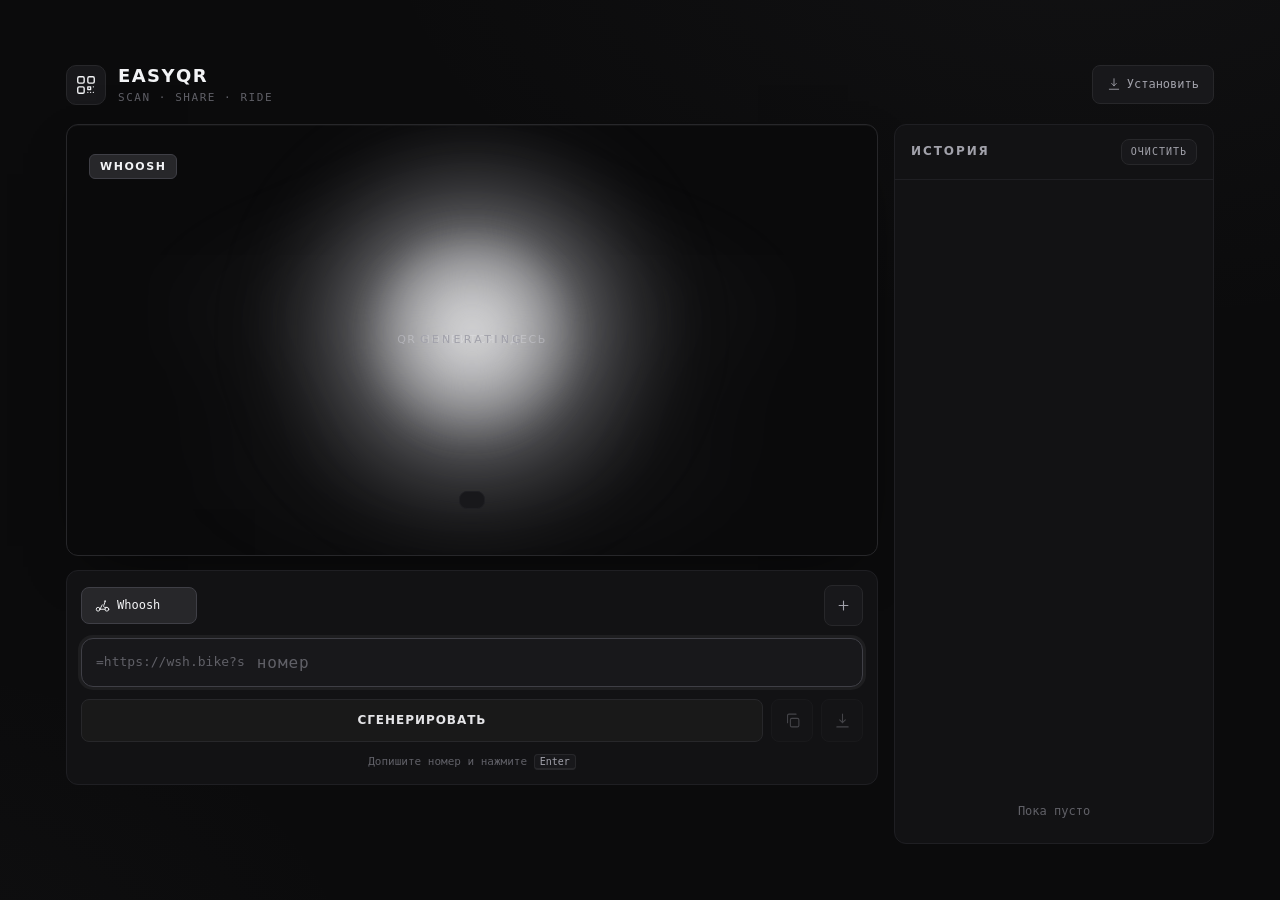
==== commit aab5e5fe: "Update index.html" ====
--- a/index.html
+++ b/index.html
@@ -12,7 +12,7 @@
   <link rel="stylesheet" href="css/app.css">
 </head>
 <body>
-  <div class="app">
+ <div class="app">
 
     <header class="brand">
       <div class="brand-mark" aria-hidden="true">
@@ -25,7 +25,7 @@
         <h1 class="brand-name">EasyQR</h1>
         <p class="brand-sub">scan · share · ride</p>
       </div>
-      <button id="btn-install" class="ghost-btn install-btn" hidden title="Установить как приложение">
+      <button id="btn-install" class="ghost-btn install-btn" hidden title="Установить приложение">
         <svg viewBox="0 0 24 24" fill="none" stroke="currentColor" stroke-width="1.5" stroke-linecap="round" stroke-linejoin="round"><path d="M12 3v12m0 0l-4-4m4 4l4-4M4 21h16"/></svg>
         <span>Установить</span>
       </button>
@@ -33,28 +33,30 @@
 
     <main class="layout">
 
-      <!-- ==== STAGE: Beam shell + dots orbs + views ==== -->
+      <!-- ===== ЛЕВО: ОБЛАСТЬ РЕЗУЛЬТАТА + ПУЛЬТ ===== -->
       <section class="stage-col" aria-label="Результат">
         <div class="beam-shell" id="beam-shell">
           <div class="beam beam-a" aria-hidden="true"></div>
           <div class="beam beam-b" aria-hidden="true"></div>
           <div class="card stage" id="stage">
-            <!-- фон с плавающими точками -->
-            <canvas id="dots-bg" class="dots-bg" aria-hidden="true"></canvas>
+            <!-- размытые волны-фон (исчезают при генерации) -->
+            <div class="waves" aria-hidden="true">
+              <span class="wave w1"></span>
+              <span class="wave w2"></span>
+              <span class="wave w3"></span>
+            </div>
 
             <!-- пусто -->
             <div id="view-empty" class="stage-view empty-view">
-              <div class="empty-orb" aria-hidden="true"></div>
               <p class="empty-text">QR появится здесь</p>
             </div>
 
-            <!-- думать (Thinking Orb) -->
+            <!-- орб генерации: занимает всю область QR, без кольца -->
             <div id="view-thinking" class="stage-view thinking-view" hidden>
-              <div class="orb-glow" aria-hidden="true"></div>
-              <svg class="orb-ring" viewBox="0 0 64 64" aria-hidden="true">
-                <circle cx="32" cy="32" r="28" fill="none" stroke="rgba(210,210,210,.14)" stroke-width="1.5"/>
-                <circle cx="32" cy="32" r="28" fill="none" stroke="#E4E4E7" stroke-width="1.5" stroke-linecap="round" stroke-dasharray="44 132"/>
-              </svg>
+              <div class="orb-field" aria-hidden="true">
+                <div class="orb-glow"></div>
+                <div class="orb-core"></div>
+              </div>
               <p class="thinking-text">GENERATING</p>
             </div>
 
@@ -73,19 +75,19 @@
           </div>
         </div>
 
-        <!-- Панель управления: пресет + ввод + действия -->
-        <section class="console card" aria-label="Управление">
+        <!-- панель управления под областью QR: пресеты + ввод -->
+        <section class="console card" aria-label="Генератор">
           <div class="presets-wrap">
-            <div id="presets" class="presets" role="tablist" aria-label="Список шаблонов"></div>
-            <button id="btn-add-preset" class="pill pill-add" title="Добавить шаблон">
+            <div id="presets" class="presets" role="tablist" aria-label="Пресеты ссылок"></div>
+            <button id="btn-add-preset" class="pill pill-add" title="Добавить пресет">
               <svg viewBox="0 0 24 24" fill="none" stroke="currentColor" stroke-width="1.8" stroke-linecap="round"><path d="M12 5v14M5 12h14"/></svg>
             </button>
           </div>
 
           <div class="input-card">
-            <span id="prefix" class="input-prefix" title="Нажмите, чтобы изменить ссылку до =">https://wsh.bike?s=</span>
+            <span id="prefix" class="input-prefix" title="Нажмите чтобы изменить шаблон">https://wsh.bike?s=</span>
             <input id="suffix" class="input-suffix" type="text" inputmode="text" autocomplete="off" spellcheck="false"
-                   placeholder="номер" aria-label="Часть после =">
+                   placeholder="номер" aria-label="Значение после =">
           </div>
 
           <div class="actions">
@@ -97,11 +99,11 @@
               <svg viewBox="0 0 24 24" fill="none" stroke="currentColor" stroke-width="1.5" stroke-linecap="round" stroke-linejoin="round"><path d="M12 3v12m0 0l-4-4m4 4l4-4M4 21h16"/></svg>
             </button>
           </div>
-          <div class="hint">Пиши номер после префикса и жми <kbd>Enter</kbd></div>
+          <div class="hint">Допишите номер и нажмите <kbd>Enter</kbd></div>
         </section>
       </section>
 
-      <!-- ==== HISTORY ==== -->
+      <!-- ===== ПРАВО: ИСТОРИЯ ===== -->
       <aside class="history card" aria-label="История">
         <div class="history-head">
           <h2 class="history-title">История</h2>
@@ -113,13 +115,13 @@
     </main>
   </div>
 
-  <!-- Модалка добавления/редактирования шаблона (открывается только по кнопке + или клику по префиксу) -->
+  <!-- Модалка пресета (открывается только по кнопке «+» или правкой шаблона) -->
   <div id="preset-modal" class="modal-overlay" hidden>
     <div class="modal card">
-      <h3 class="modal-title">Новый шаблон</h3>
+      <h3 class="modal-title">Новый пресет</h3>
       <label class="mini-label" for="mp-name">Название</label>
       <input id="mp-name" class="modal-input" type="text" placeholder="Whoosh" maxlength="18">
-      <label class="mini-label" for="mp-url">Базовая ссылка (заканчивается на = )</label>
+      <label class="mini-label" for="mp-url">Шаблон ссылки (заканчивается на = )</label>
       <input id="mp-url" class="modal-input mono" type="text" placeholder="https://wsh.bike?s=">
       <div class="modal-actions">
         <button id="mp-cancel" class="ghost-btn">Отмена</button>
--- a/css/app.css
+++ b/css/app.css
@@ -1,11 +1,5 @@
-/* ===== EasyQR — Dark Minimal PWA ===== */
-
-/* Шрифты: положи Moscow-Metro.woff2 и NectoMono.woff2 в /fonts (или убери) */
-@font-face{font-family:"Moscow Metro";src:url("../fonts/Moscow-Metro.woff2") format("woff2");font-display:swap}
-@font-face{font-family:"Necto Mono";src:url("../fonts/NectoMono.woff2") format("woff2");font-display:swap}
-
 :root{
-  /* Монохромная палитра (нейтральный графит, без цвета) */
+  /* монохромный графит (без цветных оттенков) */
   --bg:#0B0B0C;
   --card:#121214;
   --input:#18181B;
@@ -17,10 +11,10 @@
   --hover:#202024;
   --active:#27272A;
   --active-border:#3F3F46;
-  --stage-bg:#141416;             /* область QR — нейтральный графит */
-  --qr-dark:#141416;              /* пластина QR = фон области */
-  --qr-light:#E4E4E7;             /* точки QR — светло-серый/белый */
-  /* BorderBeam / ThinkingOrb — mono */
+  --stage-bg:#141416;          /* подложка QR — нейтральный графит */
+  --qr-dark:#141416;           /* пластина QR = фон области */
+  --qr-light:#E4E4E7;          /* точки QR — белый/светло-серый */
+  /* BorderBeam / ThinkingOrb — mono (максимум: графит, серый, белый) */
   --beam-core:rgba(244,244,245,.92);
   --beam-mid:rgba(212,212,216,.5);
   --beam-tail:rgba(161,161,170,.18);
@@ -44,14 +38,14 @@
   font-size:14px;
   line-height:1.45;
   min-height:100dvh;
-  overflow-y:hidden;
+  overscroll-behavior-y:none;
 }
 button{font:inherit;color:inherit;background:none;border:none;cursor:pointer}
 input{font:inherit}
 ::selection{background:#F3F4F622}
 .mono{font-family:var(--font-mono)}
 
-/* ---------- Layout ---------- */
+/* ---------- Layout: контент по центру экрана ---------- */
 .app{
   max-width:1180px;
   margin:0 auto;
@@ -74,7 +68,11 @@
   .layout{grid-template-columns:1fr;grid-template-areas:"stage" "history"}
 }
 
-.card{background:var(--card);border:1px solid var(--border);border-radius:var(--radius)}
+.card{
+  background:var(--card);
+  border:1px solid var(--border);
+  border-radius:var(--radius);
+}
 
 /* ---------- Brand ---------- */
 .brand{display:flex;align-items:center;gap:12px}
@@ -92,7 +90,7 @@
 .install-btn{margin-left:auto;font-size:11px;padding:6px 10px}
 .install-btn svg{width:14px;height:14px}
 
-/* ---------- Console ---------- */
+/* ---------- Console (под областью QR) ---------- */
 .console{
   display:flex;flex-direction:column;gap:12px;
   padding:14px;
@@ -167,7 +165,7 @@
   padding:12px 18px;border-radius:8px;
   transition:background .18s ease,transform .12s ease;
 }
-.primary-btn:hover{background:#262626;color:#F2F2F0;border-color:var(--active-border)}
+.primary-btn:hover{background:#262626;color:#F2F2F2;border-color:var(--active-border)}
 .primary-btn:active{transform:scale(.98)}
 .primary-btn.small{flex:none;padding:9px 16px}
 .ghost-btn{
@@ -193,7 +191,7 @@
     var(--beam-tail) 318deg,
     var(--beam-mid) 340deg,
     var(--beam-core) 352deg,
-    #2b2b2b 360deg);
+    #F4F4F5 360deg);
   -webkit-mask:linear-gradient(#000 0 0) content-box,linear-gradient(#000 0 0);
           mask:linear-gradient(#000 0 0) content-box,linear-gradient(#000 0 0);
   -webkit-mask-composite:xor;
@@ -214,7 +212,7 @@
 @keyframes beam-spin{to{--beam-angle:360deg}}
 .beam-shell.generating .beam{opacity:1;animation:beam-spin 2.2s linear infinite}
 .beam-shell.generating .beam-b{animation-duration:3.4s}
-/* Idle мягкое свечение вокруг блока (soft pulse, mono) */
+/* Idle-свечение луча вокруг блока (soft pulse, mono) */
 .beam-shell::before{
   content:"";position:absolute;inset:-1px;border-radius:inherit;pointer-events:none;z-index:-1;
   background:radial-gradient(60% 60% at 50% 50%, rgba(228,228,231,.05), transparent 75%);
@@ -222,10 +220,10 @@
 }
 @keyframes beam-idle{0%,100%{opacity:.3}50%{opacity:1}}
 
-/* ---------- Stage ---------- */
+/* ---------- Stage: чёрная, размытая, с волнами ---------- */
 .stage{
   position:relative;overflow:hidden;
-  background:radial-gradient(120% 90% at 50% 0%, #1A1A1D 0%, var(--stage-bg) 55%, #101012 100%);
+  background:#0A0A0B;
   border-color:var(--border-2);
   min-height:clamp(340px,48vh,520px);
   display:grid;place-items:center;
@@ -233,48 +231,71 @@
   box-shadow:0 20px 60px -30px rgba(0,0,0,.8), inset 0 1px 0 rgba(228,228,231,.04);
   animation:rise .5s cubic-bezier(.2,.7,.3,1) both;
 }
-.stage::after{ /* внутренняя пульсация света */
-  content:"";position:absolute;inset:0;z-index:1;pointer-events:none;
-  background:radial-gradient(60% 45% at 50% 42%, rgba(228,228,231,.04), transparent 70%);
-  animation:stage-glow 6s ease-in-out infinite;
-}
-@keyframes stage-glow{0%,100%{opacity:.4}50%{opacity:1}}
-.stage-view{grid-area:1/1;width:100%;display:flex;flex-direction:column;align-items:center;justify-content:center;gap:14px;z-index:2}
-
-/* Dot orbs фон */
-.dots-bg{
-  position:absolute;inset:0;width:100%;height:100%;z-index:1;pointer-events:none;
-  opacity:.9;
+.stage-view{grid-area:1/1;width:100%;display:flex;flex-direction:column;align-items:center;justify-content:center;gap:14px;z-index:3}
+
+/* Размытые волны (фон). При генерации плавно исчезают */
+.waves{
+  position:absolute;inset:-25%;z-index:1;pointer-events:none;
+  filter:blur(46px) saturate(90%);
+  opacity:.85;
+  transition:opacity .9s ease;
+}
+.beam-shell.generating .waves{opacity:0}
+.wave{position:absolute;border-radius:50%;mix-blend-mode:screen}
+.w1{
+  inset:18% 8% auto 8%;height:55%;
+  background:radial-gradient(50% 50% at 50% 50%, rgba(228,228,231,.10), transparent 70%);
+  animation:wave-a 11s ease-in-out infinite;
+}
+.w2{
+  inset:auto 12% 6% 12%;height:50%;
+  background:radial-gradient(50% 50% at 50% 50%, rgba(190,190,194,.09), transparent 70%);
+  animation:wave-b 14s ease-in-out infinite;
+}
+.w3{
+  inset:8% 30% 20% 30%;height:60%;
+  background:radial-gradient(50% 50% at 50% 50%, rgba(150,150,154,.08), transparent 70%);
+  animation:wave-c 17s ease-in-out infinite;
+}
+@keyframes wave-a{
+  0%,100%{transform:translateX(-6%) scaleY(1)}
+  50%{transform:translateX(6%) scaleY(1.18)}
+}
+@keyframes wave-b{
+  0%,100%{transform:translateX(7%) scaleY(1.1)}
+  50%{transform:translateX(-7%) scaleY(.9)}
+}
+@keyframes wave-c{
+  0%,100%{transform:translateY(4%) scale(1)}
+  50%{transform:translateY(-5%) scale(1.12)}
 }
 
 .empty-view{color:var(--text-3)}
-.empty-orb{
-  width:90px;height:90px;border-radius:50%;
-  background:radial-gradient(circle at 50% 45%,rgba(226,226,230,.10),rgba(200,200,206,.04) 55%,transparent 72%);
-  filter:blur(6px);animation:breathe 4s ease-in-out infinite;
-}
 .empty-text{font-family:var(--font-accent);text-transform:uppercase;letter-spacing:.14em;font-size:11px}
-@keyframes breathe{0%,100%{transform:scale(.92);opacity:.5}50%{transform:scale(1.06);opacity:.8}}
-
-/* Thinking orb */
+
+/* Thinking orb — на всю область QR, без кольца */
 .thinking-view{gap:26px}
+.orb-field{
+  position:absolute;inset:0;display:grid;place-items:center;pointer-events:none;
+}
 .orb-glow{
-  width:clamp(120px,34vw,190px);aspect-ratio:1;border-radius:50%;
-  background:radial-gradient(circle at 50% 48%,var(--orb-core),var(--orb-mid) 45%,transparent 70%);
-  filter:blur(18px);
-  animation:orb-pulse 1.4s cubic-bezier(.45,0,.55,1) infinite;
-}
-.orb-ring{
-  position:absolute;top:50%;left:50%;transform:translate(-50%,-58%);
-  width:clamp(84px,24vw,120px);height:auto;
-  animation:orb-spin 1.1s linear infinite;
+  position:absolute;width:min(78%,420px);aspect-ratio:1;border-radius:50%;
+  background:radial-gradient(circle at 50% 48%,var(--orb-core),var(--orb-mid) 42%,transparent 68%);
+  filter:blur(34px);
+  animation:orb-pulse 1.6s cubic-bezier(.45,0,.55,1) infinite;
+}
+.orb-core{
+  position:absolute;width:min(38%,210px);aspect-ratio:1;border-radius:50%;
+  background:radial-gradient(circle at 50% 46%,rgba(244,244,245,.55),rgba(220,220,224,.18) 55%,transparent 75%);
+  filter:blur(14px);
+  animation:orb-pulse 1.6s cubic-bezier(.45,0,.55,1) infinite reverse;
 }
 @keyframes orb-pulse{
   0%,100%{transform:scale(.85);opacity:.3}
   50%{transform:scale(1.1);opacity:.7}
 }
-@keyframes orb-spin{to{rotate:360deg}}
 .thinking-text{
+  position:relative;z-index:2;
   font-family:var(--font-accent);font-size:11px;letter-spacing:.3em;text-transform:uppercase;color:var(--text-2);
   animation:blink 1.4s ease-in-out infinite;
 }
@@ -378,7 +399,7 @@
 
 /* ---------- Toast ---------- */
 .toast{
-  position:fixed;left:50%;bottom:calc(24px + env(safe-area-inset-bottom));transform:translateX(-50%);
+  position:fixed;left:50%;bottom:calc(24px + env(safe-area-inset-bottom));translate:-50% 0;
   background:var(--active);border:1px solid var(--active-border);color:var(--text);
   padding:10px 18px;border-radius:999px;font-size:12px;letter-spacing:.04em;
   opacity:0;transform:translateY(10px);pointer-events:none;
